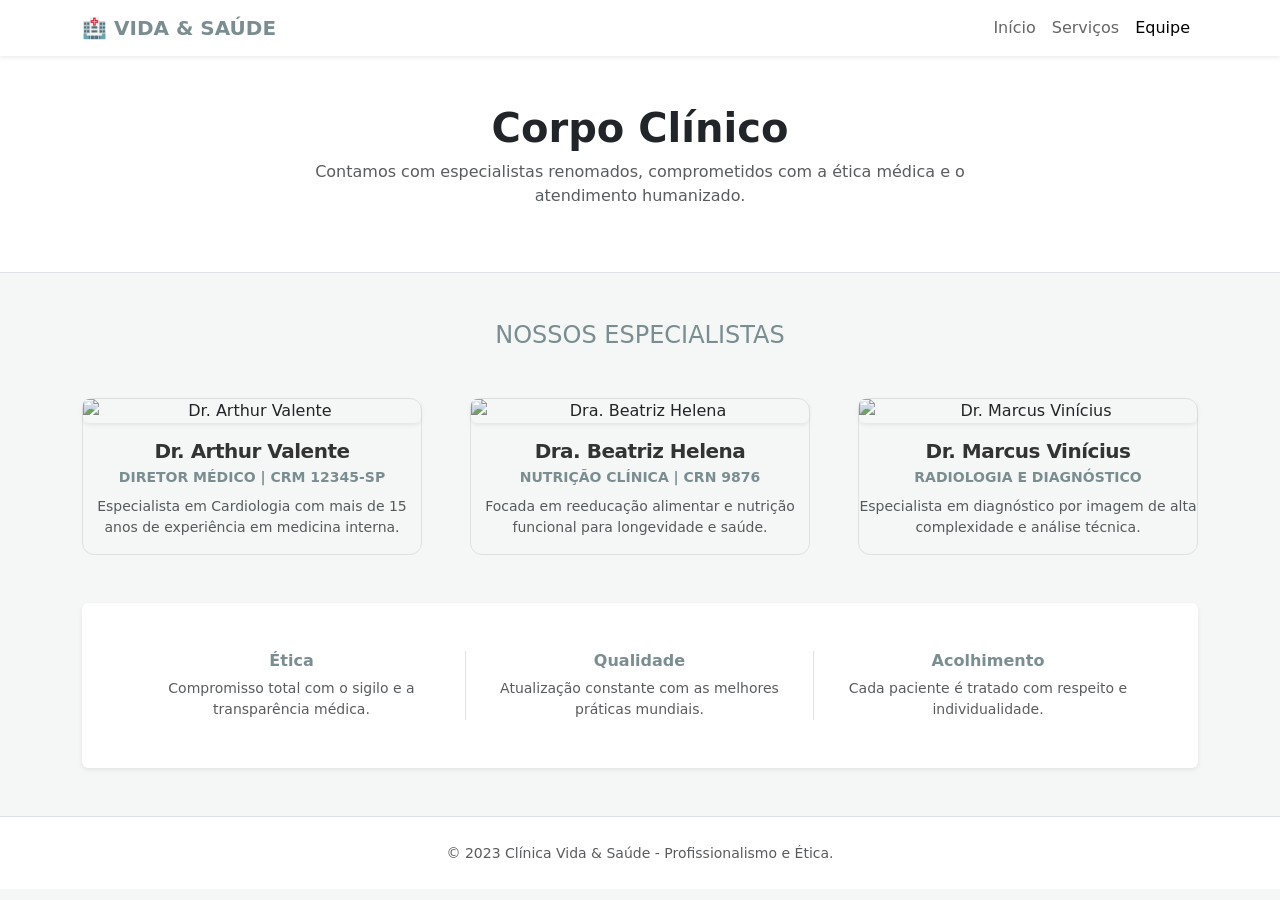
==== equipe.html @ 1fd323f9 "Finalizando Marco 1 da Clínica" ====
<!DOCTYPE html>
<html lang="pt-br">
<head>
    <meta charset="UTF-8">
    <meta name="viewport" content="width=device-width, initial-scale=1.0">
    <title>Nossa Equipe | Clínica Vida & Saúde</title>
    <!-- Bootstrap CSS -->
    <link href="https://cdn.jsdelivr.net/npm/bootstrap@5.3.0/dist/css/bootstrap.min.css" rel="stylesheet">
    <link rel="stylesheet" href="assets/css/style.css">
</head>
<body class="bg-pastel">

    <!-- Navbar (Consistência é a chave do profissionalismo) -->
    <nav class="navbar navbar-expand-lg navbar-light bg-white shadow-sm sticky-top">
        <div class="container">
            <a class="navbar-brand fw-bold text-secondary" href="index.html">🏥 VIDA & SAÚDE</a>
            <div class="navbar-nav ms-auto">
                <a class="nav-link" href="index.html">Início</a>
                <a class="nav-link" href="servicos.html">Serviços</a>
                <a class="nav-link active" href="equipe.html">Equipe</a>
            </div>
        </div>
    </nav>

    <!-- Cabeçalho da Página -->
    <header class="py-5 bg-white border-bottom">
        <div class="container text-center">
            <h1 class="display-6 fw-bold text-dark">Corpo Clínico</h1>
            <p class="text-muted mx-auto" style="max-width: 650px;">
                Contamos com especialistas renomados, comprometidos com a ética médica e o atendimento humanizado.
            </p>
        </div>
    </header>

    <main class="container py-5">
        
        <!-- REQUISITO: Uso de 2 níveis de cabeçalhos -->
        <h2 class="h4 mb-5 text-secondary text-center text-uppercase">Nossos Especialistas</h2>

        <div class="row g-5">
            <!-- Profissional 1 -->
            <div class="col-md-4">
                <div class="card border-0 bg-transparent text-center team-card">
                    <img src="assets/img/equipe-01.jpg" class="img-fluid rounded shadow-sm mb-3 grayscale-filter" alt="Dr. Arthur Valente">
                    <div class="card-body p-0">
                        <h5 class="fw-bold mb-1">Dr. Arthur Valente</h5>
                        <p class="text-secondary small mb-2 text-uppercase fw-semibold">Diretor Médico | CRM 12345-SP</p>
                        <p class="text-muted small">Especialista em Cardiologia com mais de 15 anos de experiência em medicina interna.</p>
                    </div>
                </div>
            </div>

            <!-- Profissional 2 -->
            <div class="col-md-4">
                <div class="card border-0 bg-transparent text-center team-card">
                    <img src="assets/img/equipe-02.jpg" class="img-fluid rounded shadow-sm mb-3 grayscale-filter" alt="Dra. Beatriz Helena">
                    <div class="card-body p-0">
                        <h5 class="fw-bold mb-1">Dra. Beatriz Helena</h5>
                        <p class="text-secondary small mb-2 text-uppercase fw-semibold">Nutrição Clínica | CRN 9876</p>
                        <p class="text-muted small">Focada em reeducação alimentar e nutrição funcional para longevidade e saúde.</p>
                    </div>
                </div>
            </div>

            <!-- Profissional 3 -->
            <div class="col-md-4">
                <div class="card border-0 bg-transparent text-center team-card">
                    <img src="assets/img/equipe-03.jpg" class="img-fluid rounded shadow-sm mb-3 grayscale-filter" alt="Dr. Marcus Vinícius">
                    <div class="card-body p-0">
                        <h5 class="fw-bold mb-1">Dr. Marcus Vinícius</h5>
                        <p class="text-secondary small mb-2 text-uppercase fw-semibold">Radiologia e Diagnóstico</p>
                        <p class="text-muted small">Especialista em diagnóstico por imagem de alta complexidade e análise técnica.</p>
                    </div>
                </div>
            </div>
        </div>

        <!-- Seção de Valores (Mais sobriedade) -->
        <div class="mt-5 p-5 bg-white rounded shadow-sm">
            <div class="row text-center">
                <div class="col-md-4 border-end">
                    <h6 class="fw-bold text-secondary">Ética</h6>
                    <p class="small text-muted mb-0">Compromisso total com o sigilo e a transparência médica.</p>
                </div>
                <div class="col-md-4 border-end">
                    <h6 class="fw-bold text-secondary">Qualidade</h6>
                    <p class="small text-muted mb-0">Atualização constante com as melhores práticas mundiais.</p>
                </div>
                <div class="col-md-4">
                    <h6 class="fw-bold text-secondary">Acolhimento</h6>
                    <p class="small text-muted mb-0">Cada paciente é tratado com respeito e individualidade.</p>
                </div>
            </div>
        </div>

    </main>

    <footer class="text-center py-4 text-muted border-top bg-white">
        <small>© 2023 Clínica Vida & Saúde - Profissionalismo e Ética.</small>
    </footer>

</body>
</html>
---- assets/css/style.css ----
/* Tons Pastéis e Sobriedade */
.bg-pastel {
    background-color: #F4F7F6;
}

body {
    color: #4A4A4A;
}

.text-secondary {
    color: #7A8D91 !important;
}

.btn-secondary {
    background-color: #7A8D91;
    border: none;
}

.btn-secondary:hover {
    background-color: #5F6E71;
}

.card {
    border: none;
    border-radius: 12px;
    transition: transform 0.2s;
}

.card:hover {
    transform: translateY(-5px);
}

.nav-link {
    font-weight: 500;
    color: #666;
}

.nav-link:hover {
    color: #7A8D91;
}

.card-img-top {
    height: 200px; /* Mantém todas as imagens da mesma altura */
    object-fit: cover; /* Faz o crop da imagem sem distorcer */
    filter: grayscale(20%); /* Dá um toque de sobriedade e uniformidade às fotos */
}

.card {
    transition: all 0.3s ease;
    border: 1px solid #e0e0e0 !important; /* Bordas sutis em cinza */
}

.card:hover {
    box-shadow: 0 10px 20px rgba(0,0,0,0.05) !important;
}

/* Efeito de sobriedade nas fotos da equipe */
.grayscale-filter {
    filter: grayscale(40%); /* Deixa a foto levemente dessaturada */
    transition: filter 0.4s ease, transform 0.4s ease;
}

.team-card:hover .grayscale-filter {
    filter: grayscale(0%); /* A cor volta ao passar o mouse */
    transform: scale(1.02); /* Leve zoom */
}

/* Ajuste de tipografia para nomes */
h5.fw-bold {
    color: #333;
    letter-spacing: -0.5px;
}

/* Espaçamento extra para o grid da equipe */
.g-5 {
    --bs-gutter-y: 3rem;
}
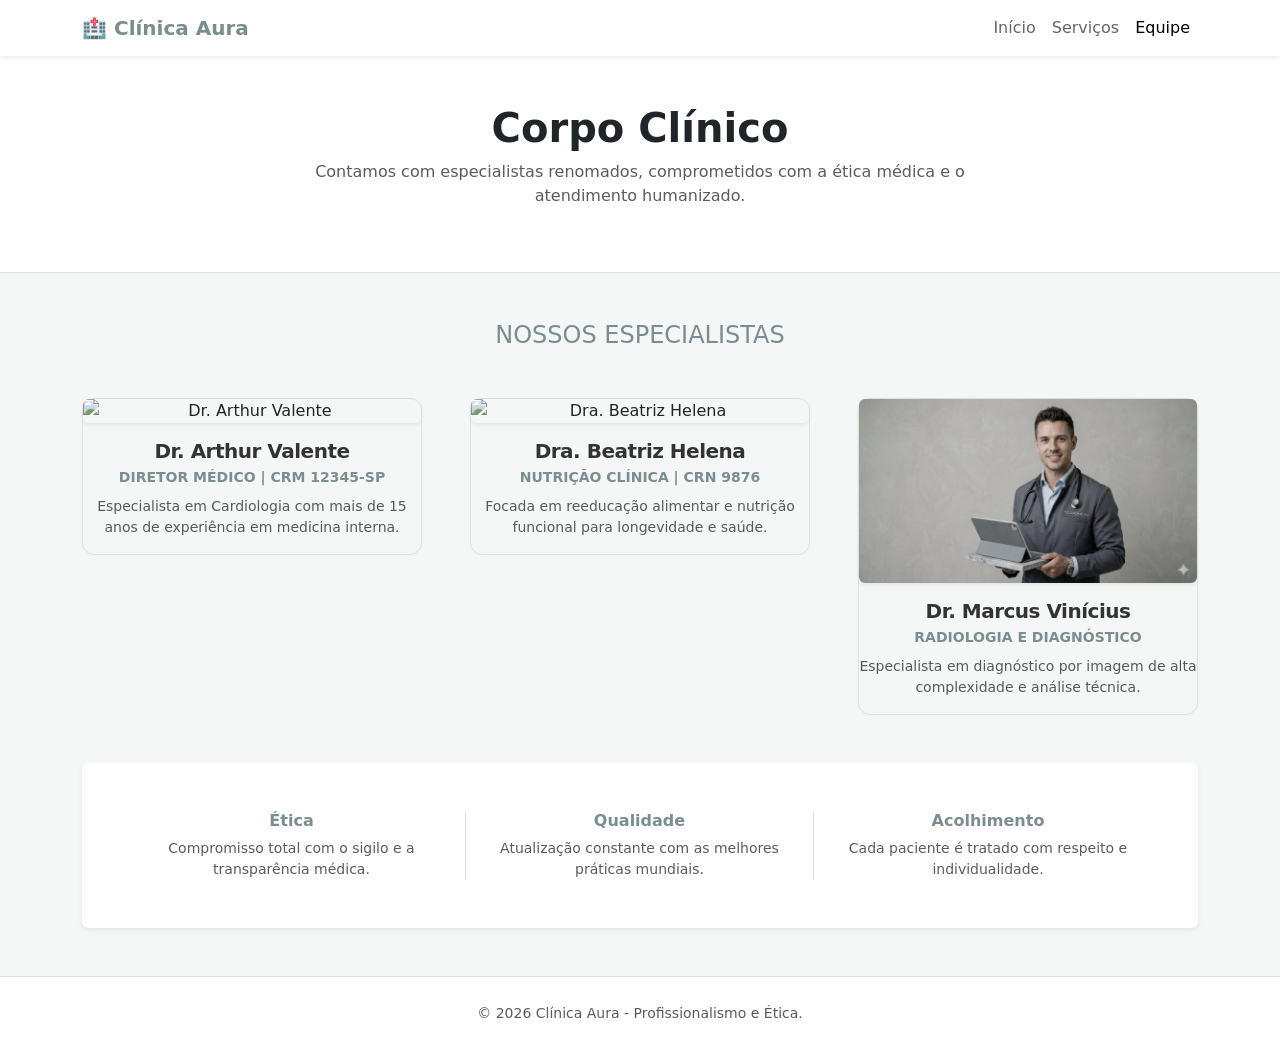
==== commit 1e12b7c1: "finalizando o trabalho para publicação e gravação do vídeo" ====
--- a/equipe.html
+++ b/equipe.html
@@ -3,7 +3,7 @@
 <head>
     <meta charset="UTF-8">
     <meta name="viewport" content="width=device-width, initial-scale=1.0">
-    <title>Nossa Equipe | Clínica Vida & Saúde</title>
+    <title>Nossa Equipe | Clínica Aura</title>
     <!-- Bootstrap CSS -->
     <link href="https://cdn.jsdelivr.net/npm/bootstrap@5.3.0/dist/css/bootstrap.min.css" rel="stylesheet">
     <link rel="stylesheet" href="assets/css/style.css">
@@ -13,7 +13,7 @@
     <!-- Navbar (Consistência é a chave do profissionalismo) -->
     <nav class="navbar navbar-expand-lg navbar-light bg-white shadow-sm sticky-top">
         <div class="container">
-            <a class="navbar-brand fw-bold text-secondary" href="index.html">🏥 VIDA & SAÚDE</a>
+            <a class="navbar-brand fw-bold text-secondary" href="index.html">🏥 Clínica Aura</a>
             <div class="navbar-nav ms-auto">
                 <a class="nav-link" href="index.html">Início</a>
                 <a class="nav-link" href="servicos.html">Serviços</a>
@@ -75,7 +75,7 @@
             </div>
         </div>
 
-        <!-- Seção de Valores (Mais sobriedade) -->
+        <!-- Seção de Valores -->
         <div class="mt-5 p-5 bg-white rounded shadow-sm">
             <div class="row text-center">
                 <div class="col-md-4 border-end">
@@ -96,7 +96,7 @@
     </main>
 
     <footer class="text-center py-4 text-muted border-top bg-white">
-        <small>© 2023 Clínica Vida & Saúde - Profissionalismo e Ética.</small>
+        <small>© 2026 Clínica Aura - Profissionalismo e Ética.</small>
     </footer>
 
 </body>
